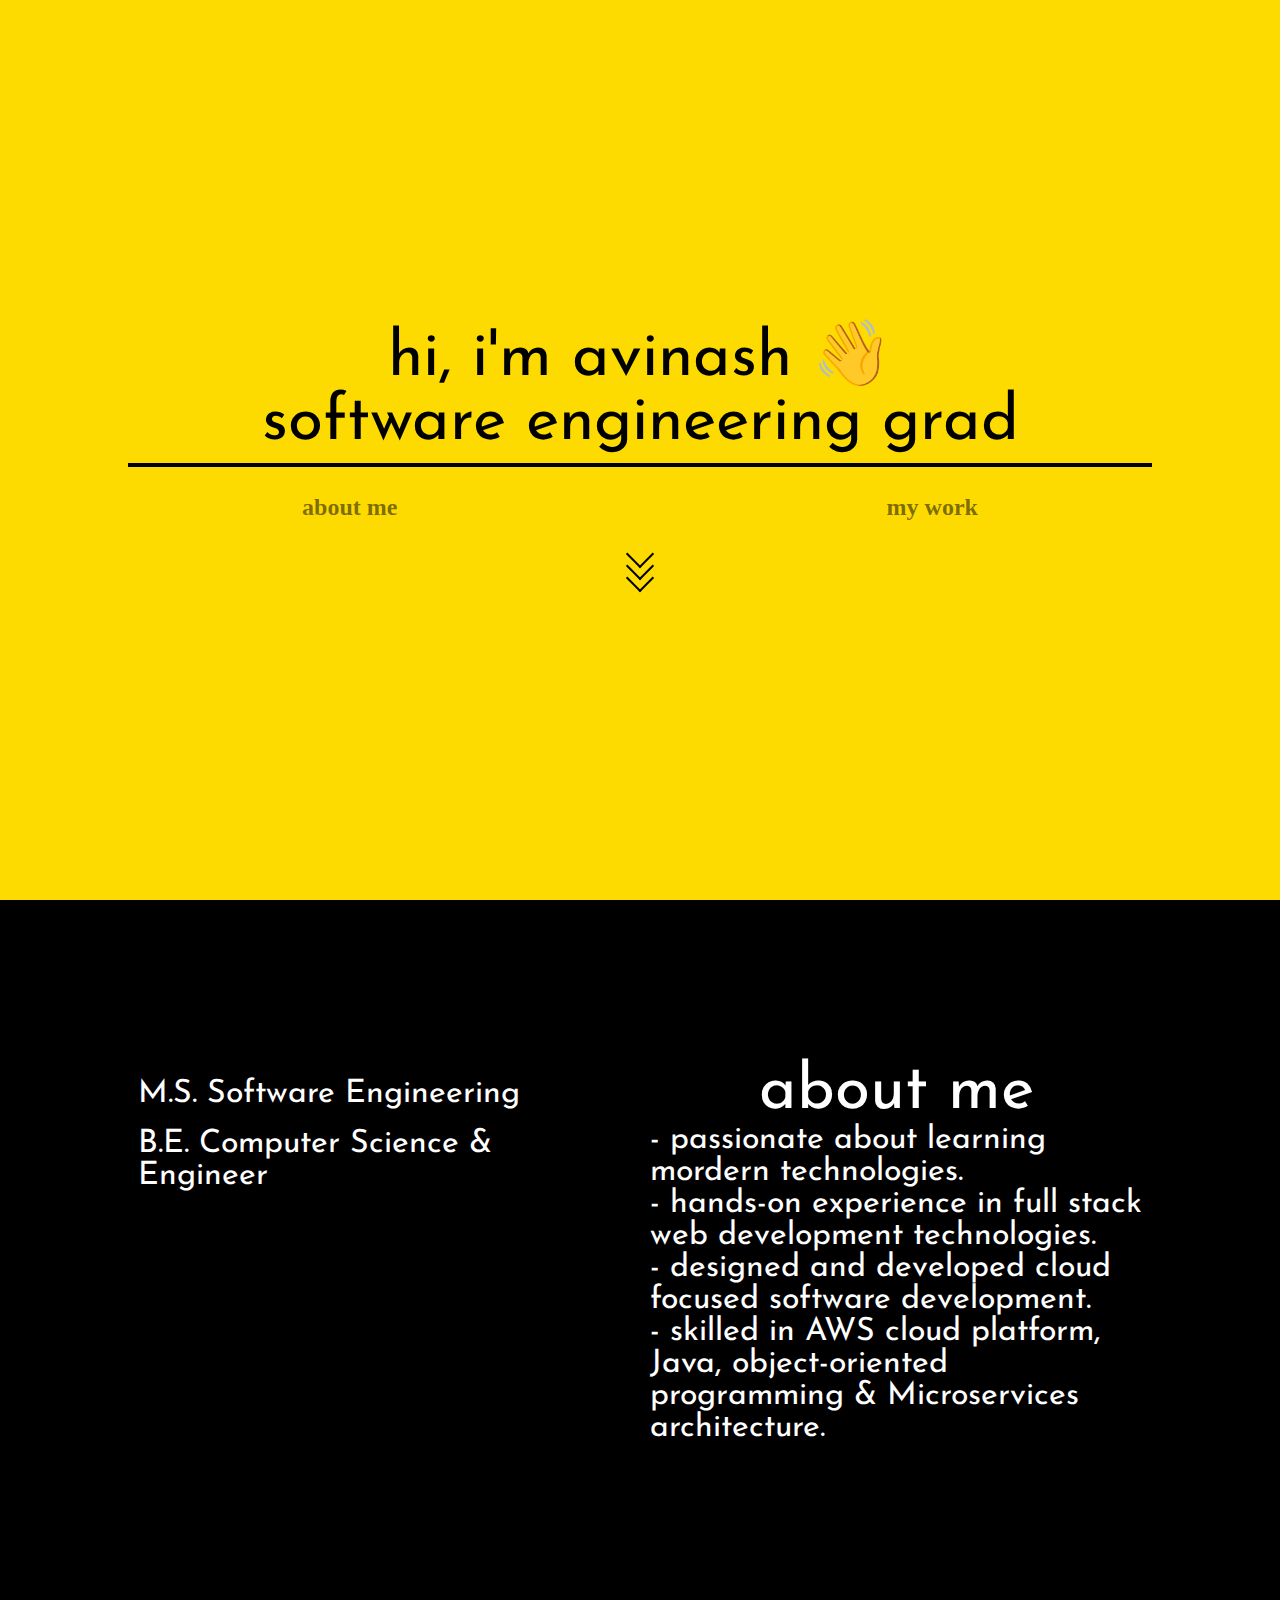
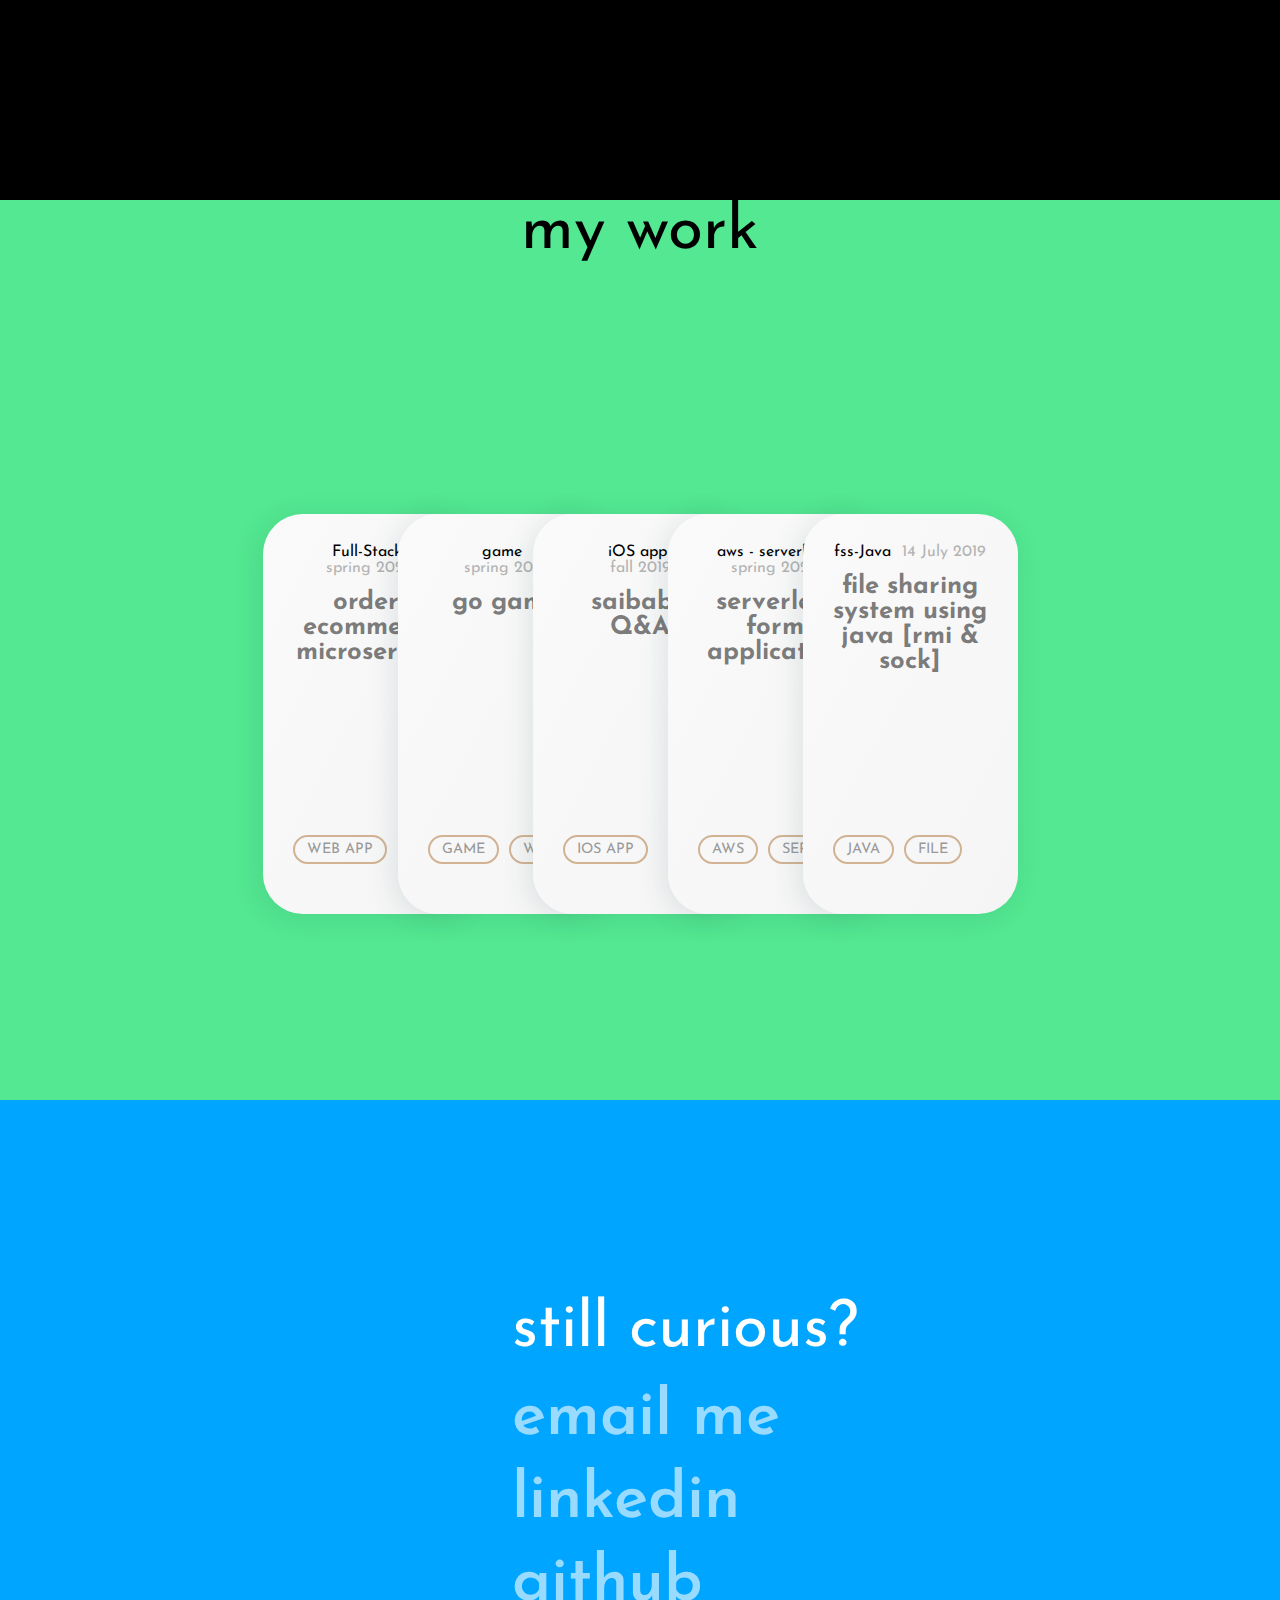
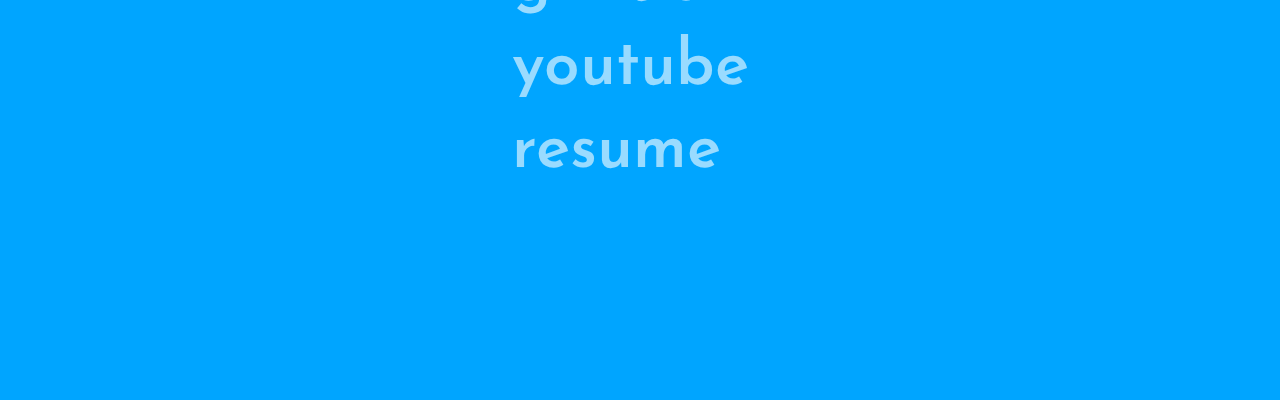
==== home.html @ 67ce498a "Add files via upload" ====
<!DOCTYPE html>
<html xmlns="http://www.w3.org/1999/xhtml">

<head>
	<meta http-equiv="Content-Type" content="text/html; charset=utf-8" />
	<title>Avi's portfolio</title>
	<meta name="author" content="Avinash" />
	<meta name="description" content="Avi's Portfolio" />
	<meta name="keywords"  content="fullpage,software engineer, portfolio, Avi" />
	<meta name="Resource-type" content="Document" />

  <link rel="stylesheet" type="text/css" href="dist/fullpage.css" />
  <link rel="stylesheet" type="text/css" href="main.css" />
  <link href="https://fonts.googleapis.com/css?family=Josefin+Sans:400,600,700&display=swap" rel="stylesheet">


  <!-- TODO -->
  <!-- Add Google Tag Manager or Google Analytics Tags -->
  <!-- Add Social Meta Tags  -->

  <link rel='icon' href='avi.ico' type='image/x-icon'/>

	<!--[if IE]>
		<script type="text/javascript">
			 var console = { log: function() {} };
		</script>
	<![endif]-->
</head>
<body>

<div id="fullpage">
	<div class="section " id="section0">
		<div class="dark">
      <h1>hi, i'm avinash 👋 <br>
        software engineering grad
      </h1>
     <hr>
     <h2 class="alignleft"><a href="#section2">about me</a></h2>
     <h2 class="alignright"><a href="#section3">my work</a></h2>
    </div>
    
    <a href="#section4">
      <div class="box">
        <span></span>
        <span></span>
        <span></span>
      </div>
    </a>
	</div>
	<div class="section" id="section2">
		<div>
      <div class="row">
        <div class="column">
          <a><img src="14_Original.jpg" alt=""></a> <br>
          <h4>M.S. Software Engineering</h4><br>
          <h4>B.E. Computer Science & Engineer</h4>
        </div> 
        <div class="column"">
          <h1>about me</h1> <br>
          <h4>- passionate about learning mordern technologies.<br> 
              - hands-on experience in full stack web development technologies.<br>
            - designed and developed cloud focused software development.<br>
             - skilled in AWS cloud platform, Java, object-oriented programming & Microservices architecture. 
          </h4>
        </div>
      </div>
		</div>
  </div>
  <div class="section" id="section3">
    <div class="dark">
      <h1> my work </h1>
      <div class="cards">

        <div class="card">
          <div class="card-info">
            <span>Full-Stack</span> <br>
            <span>spring 2020</span>
          </div>
      
          <div class="card-heading">
            <a href="https://github.com/Avinash-Murugappan/Ecommerce-Order-Microservice-application" target="_blank">order-ecommerce microservice</a>
          </div>
      
          <div class="card-tags">
            <div class="card-tag">Web App</div>
          </div>
        </div>
      
        <div class="card">
          <div class="card-info">
            <span>game</span> <br>
            <span>spring 2019</span>
          </div>
      
          <div class="card-heading">
            <a href="https://github.com/Avinash-Murugappan/Go-Game-Web" target="_blank">go game</a>
          </div>
      
          <div class="card-tags">
            <div class="card-tag">game</div>
            <div class="card-tag">web app</div>
          </div>
        </div>
      
        <div class="card">
          <div class="card-info">
            <span>iOS app</span> <br>
            <span>fall 2019</span>
          </div>
      
          <div class="card-heading">
            <a href="https://abubakersaeed.netlify.app/designs/d3-radio-buttons" target="_blank">saibaba Q&A</a>
          </div>
      
          <div class="card-tags">
            <div class="card-tag">iOS app</div>
          </div>
        </div>
      
        <div class="card">
          <div class="card-info">
            <span>aws - serverless </span> <br>
            <span>spring 2020</span>
          </div>
      
          <div class="card-heading">
            <a href="https://github.com/Avinash-Murugappan/AWS-APIGateWay-Lambda-DynamoDB" target="_blank">serverless form application</a>
          </div>
      
          <div class="card-tags">
            <div class="card-tag">aws</div>
            <div class="card-tag">serverless</div>
          </div>
        </div>
      
        <div class="card">
          <div class="card-info">
            <span>fss-Java</span>
            <span>14 July 2019</span>
          </div>
      
          <div class="card-heading">
            <a href="https://github.com/Avinash-Murugappan/FSS-Using-Java-sockets" target="_blank">file sharing system using java [rmi & sock]</a>
          </div>
      
          <div class="card-tags">
            <div class="card-tag">java</div>
            <div class="card-tag">file</div>
          </div>
        </div>
      
        
      </div>
      </div>
    </div>
 
  <div class="section" id="section4">
    <div>
      <div class="socials">
        <h1 class="social_header"> still curious? </h1> <br>
     
        <h1> <a href="mailto:avinash90006@gmail.com?Subject=Hi%20from%20your%20website" target="_top" title="shoot me an email">email me</a></h1><br>

        <h1><a href="https://www.linkedin.com/in/avinash-a-murugappan-73b901164/" target="__blank" title="find me on linkedin">linkedin </a></h1> <br>

        <h1><a href="https://github.com/Avinash-Murugappan" target="__blank" title="read my quora">github </a></h1> <br>

        <h1><a href="https://www.youtube.com/user/drogbaavinash/featured?view_as=subscriber" target="__blank" title="grab some popcorn">
        youtube </a> </h1> <br>

        <h1><a href="Resume_Avinash.pdf" target="__blank" title="scan my resume">resume </a></h1> <br>
      </div>
    </div>

  </div>
</div>

<script type="text/javascript" src="dist/fullpage.js"></script>
<script src="dist/fitty.min.js"></script>

<!-- optimizes the loading of the page -->
<script defer>
  fitty('h1', {
      minSize: 32,
      maxSize: 64
    });
</script>
<script type="text/javascript">
    var myFullpage = new fullpage('#fullpage', {
        anchors: ['about','youtube', 'writing', 'social'],
        sectionsColor: ['#FDDB00', '#000000', '#53E891', '#00A5FF'],
        scrollBar: true,
        scrollingSpeed: 600
    });
</script>


</body>
</html>
---- dist/fullpage.css ----
/*!
 * fullPage 3.0.7
 * https://github.com/alvarotrigo/fullPage.js
 *
 * @license GPLv3 for open source use only
 * or Fullpage Commercial License for commercial use
 * http://alvarotrigo.com/fullPage/pricing/
 *
 * Copyright (C) 2018 http://alvarotrigo.com/fullPage - A project by Alvaro Trigo
 */
html.fp-enabled,
.fp-enabled body {
    margin: 0;
    padding: 0;
    overflow:hidden;

    /*Avoid flicker on slides transitions for mobile phones #336 */
    -webkit-tap-highlight-color: rgba(0,0,0,0);
}
.fp-section {
    position: relative;
    -webkit-box-sizing: border-box; /* Safari<=5 Android<=3 */
    -moz-box-sizing: border-box; /* <=28 */
    box-sizing: border-box;
}
.fp-slide {
    float: left;
}
.fp-slide, .fp-slidesContainer {
    height: 100%;
    display: block;
}
.fp-slides {
    z-index:1;
    height: 100%;
    overflow: hidden;
    position: relative;
    -webkit-transition: all 0.3s ease-out; /* Safari<=6 Android<=4.3 */
    transition: all 0.3s ease-out;
}
.fp-section.fp-table, .fp-slide.fp-table {
    display: table;
    table-layout:fixed;
    width: 100%;
}
.fp-tableCell {
    display: table-cell;
    vertical-align: middle;
    width: 100%;
    height: 100%;
}
.fp-slidesContainer {
    float: left;
    position: relative;
}
.fp-controlArrow {
    -webkit-user-select: none; /* webkit (safari, chrome) browsers */
    -moz-user-select: none; /* mozilla browsers */
    -khtml-user-select: none; /* webkit (konqueror) browsers */
    -ms-user-select: none; /* IE10+ */
    position: absolute;
    z-index: 4;
    top: 50%;
    cursor: pointer;
    width: 0;
    height: 0;
    border-style: solid;
    margin-top: -38px;
    -webkit-transform: translate3d(0,0,0);
    -ms-transform: translate3d(0,0,0);
    transform: translate3d(0,0,0);
}
.fp-controlArrow.fp-prev {
    left: 15px;
    width: 0;
    border-width: 38.5px 34px 38.5px 0;
    border-color: transparent #fff transparent transparent;
}
.fp-controlArrow.fp-next {
    right: 15px;
    border-width: 38.5px 0 38.5px 34px;
    border-color: transparent transparent transparent #fff;
}
.fp-scrollable {
    overflow: hidden;
    position: relative;
}
.fp-scroller{
    overflow: hidden;
}
.iScrollIndicator{
    border: 0 !important;
}
.fp-notransition {
    -webkit-transition: none !important;
    transition: none !important;
}
#fp-nav {
    position: fixed;
    z-index: 100;
    margin-top: -32px;
    top: 50%;
    opacity: 1;
    -webkit-transform: translate3d(0,0,0);
}
#fp-nav.fp-right {
    right: 17px;
}
#fp-nav.fp-left {
    left: 17px;
}
.fp-slidesNav{
    position: absolute;
    z-index: 4;
    opacity: 1;
    -webkit-transform: translate3d(0,0,0);
    -ms-transform: translate3d(0,0,0);
    transform: translate3d(0,0,0);
    left: 0 !important;
    right: 0;
    margin: 0 auto !important;
}
.fp-slidesNav.fp-bottom {
    bottom: 17px;
}
.fp-slidesNav.fp-top {
    top: 17px;
}
#fp-nav ul,
.fp-slidesNav ul {
  margin: 0;
  padding: 0;
}
#fp-nav ul li,
.fp-slidesNav ul li {
    display: block;
    width: 14px;
    height: 13px;
    margin: 7px;
    position:relative;
}
.fp-slidesNav ul li {
    display: inline-block;
}
#fp-nav ul li a,
.fp-slidesNav ul li a {
    display: block;
    position: relative;
    z-index: 1;
    width: 100%;
    height: 100%;
    cursor: pointer;
    text-decoration: none;
}
#fp-nav ul li a.active span,
.fp-slidesNav ul li a.active span,
#fp-nav ul li:hover a.active span,
.fp-slidesNav ul li:hover a.active span{
    height: 12px;
    width: 12px;
    margin: -6px 0 0 -6px;
    border-radius: 100%;
 }
#fp-nav ul li a span,
.fp-slidesNav ul li a span {
    border-radius: 50%;
    position: absolute;
    z-index: 1;
    height: 4px;
    width: 4px;
    border: 0;
    background: #333;
    left: 50%;
    top: 50%;
    margin: -2px 0 0 -2px;
    -webkit-transition: all 0.1s ease-in-out;
    -moz-transition: all 0.1s ease-in-out;
    -o-transition: all 0.1s ease-in-out;
    transition: all 0.1s ease-in-out;
}
#fp-nav ul li:hover a span,
.fp-slidesNav ul li:hover a span{
    width: 10px;
    height: 10px;
    margin: -5px 0px 0px -5px;
}
#fp-nav ul li .fp-tooltip {
    position: absolute;
    top: -2px;
    color: #fff;
    font-size: 14px;
    font-family: arial, helvetica, sans-serif;
    white-space: nowrap;
    max-width: 220px;
    overflow: hidden;
    display: block;
    opacity: 0;
    width: 0;
    cursor: pointer;
}
#fp-nav ul li:hover .fp-tooltip,
#fp-nav.fp-show-active a.active + .fp-tooltip {
    -webkit-transition: opacity 0.2s ease-in;
    transition: opacity 0.2s ease-in;
    width: auto;
    opacity: 1;
}
#fp-nav ul li .fp-tooltip.fp-right {
    right: 20px;
}
#fp-nav ul li .fp-tooltip.fp-left {
    left: 20px;
}
.fp-auto-height.fp-section,
.fp-auto-height .fp-slide,
.fp-auto-height .fp-tableCell{
    height: auto !important;
}

.fp-responsive .fp-auto-height-responsive.fp-section,
.fp-responsive .fp-auto-height-responsive .fp-slide,
.fp-responsive .fp-auto-height-responsive .fp-tableCell {
    height: auto !important;
}

/*Only display content to screen readers*/
.fp-sr-only{
    position: absolute;
    width: 1px;
    height: 1px;
    padding: 0;
    overflow: hidden;
    clip: rect(0, 0, 0, 0);
    white-space: nowrap;
    border: 0;
}
---- main.css ----
/* Style for our header texts
	* --------------------------------------- */
	h1{
		font-size: 5em;
    font-family: 'Josefin Sans', helvetica, arial, sans-serif;
    font-weight: 400;
		color: #fff;
		margin:0;
  }
  h4{
    font-size: 2em;
    font-family: 'Josefin Sans', helvetica, arial, sans-serif;
    font-weight: 400;
		color: #fff;
    margin:0;
    text-align: left;
    
  }
  hr{
    border: 2px solid black;
  }

  .dark h1 {
    color: black;
  }

  .socials {
    text-align: left !important;
    padding: 0vh 30vw;
  }

  .social_header {
    padding-bottom: 1.5rem;
  }

  .socials h1:not(.social_header) {
    padding-bottom: 1.2rem;
  }

  a {
    text-decoration: none;
    color: rgba(255,255,255,0.6);
    font-weight: 600;
  }

  .dark a {
    color: rgba(0, 0, 0, 0.521) !important;
    font-weight: bold;
  }

  a:hover, a:active {
    color: rgba(0,0,0,0.5) !important;
  }

	/* Centered texts in each section
	* --------------------------------------- */
	#section0, #section1, #section2, #section3, #section4{
    text-align:center;
    align-content: center;
    padding: 0px 10vw;
  }

  .alignleft {
    float: left;
    margin-left: 17%;
  }
  .alignright {
    float: right;
    margin-right: 17%;
  }

 
  /*-------*/

  .box span {
    width: 20px;
    height: 20px;
    display: block;
    border-right: 2px solid black;
    border-bottom: 2px solid black;
    transform: rotate(45deg);
    margin: -4px;
    animation: animate 2s infinite;
  }
  
  .box span:nth-child(2) {
    animation-delay: -0.2s;
  }
  
  .box span:nth-child(3) {
    animation-delay: -0.4s;
  }
  
  @keyframes animate {
    0% {
      opacity: 0;
    }
    50% {
      opacity: 1;
      transform: rotate(45deg) translate(10px, 10px);
    }
    100% {
      opacity: 0;
    }
  }

  .box{
    display: flex;
    flex-direction: column;
    align-items: center;
    justify-content: center;
    margin-top: 8%;
   
  }

  .column {
    float: left;
    width: 50%;
    padding: 10px;
    height: 600px; /* Should be removed. Only for demonstration */
  }
  
  /* Clear floats after the columns */
  .row:after {
    content: "";
    display: table;
    clear: both;
  }
  * {
    box-sizing: border-box;
  }
  img{
    max-width: 100%;
    max-height: 100%;
    display: block; /* remove extra space below image */
}

  /* CARDS */
/* ================================================================================= */
.cards {
  display: flex;
  align-items: center;
  padding: 40px;
  overflow-x: scroll;
  min-height: 100vh;
}

.card {
  min-width: 215px;
  max-width: 215px;
  height: 400px;
  margin-left: -80px;
  border-radius: 40px;
  padding: 30px;

  box-shadow: -4px 4px 26px 2px hsla(184, 50%, 20%, .1);
  background: linear-gradient(to right bottom, hsl(0, 0%, 98%), hsl(0, 0%, 96%));

  transition: all .3s;
  position: relative;
}

.card:first-child {
  margin-left: 0;
}

.card:hover,
.card:focus-within {
  transform: translateY(-20px)
}

.card:hover+.card,
.card:focus-within+.card {
  transform: translateX(80px);
}

.card-info {
  margin-bottom: 14px;
}

.card-info>span:first-child {
  margin-right: 6px;
}

.card-grad--video {
  color: transparent;
  background: linear-gradient(to right, hsl(91, 96%, 50%), hsl(159, 96%, 50%));
  background-clip: text;
}

.card-grad--shot {
  color: transparent;
  background: linear-gradient(to right, hsl(294, 96%, 50%), hsl(201, 96%, 50%));
  background-clip: text;
}

.card-info>span:last-child {
  color: hsl(0, 0%, 70%);
}

.card-heading {
  font-size: 1.6em;
}

.card-heading a:link {
  color: hsl(30, 50%, 40%);
  font-weight: bold;
  text-decoration: none;
}

.card-tags {
  display: flex;

  position: absolute;
  bottom: 50px;
  left: 30px;
}

.card-tag {
  color: hsl(0, 0%, 60%);
  padding: 5px 12px;
  border: 2px solid hsl(30, 40%, 70%);
  border-radius: 100px;
  text-transform: uppercase;
  margin-right: 10px;
  font-size: .9em;
}

/* ABS */
/* ================================================================================= */
.abs-site-link {
  position: fixed;
  bottom: 20px;
  left: 20px;
  color: hsla(0, 0%, 0%, .6);
  font-size: 16px;
  font-family: -apple-system, BlinkMacSystemFont, 'Segoe UI', Roboto, Oxygen, Ubuntu, Cantarell, 'Open Sans', 'Helvetica Neue', sans-serif;
}

.abs-profiles {
  position: fixed;
  right: 20px;
  bottom: 20px;
}

.abs-profiles a {
  display: inline-block;
  margin-left: 6px;
}


#section3 {
  display: grid;
  place-content: center;
  min-height: 100vh;
  font-family: "Josefin Sans", -apple-system, BlinkMacSystemFont, 'Segoe UI', sans-serif;
  margin: 0;
}
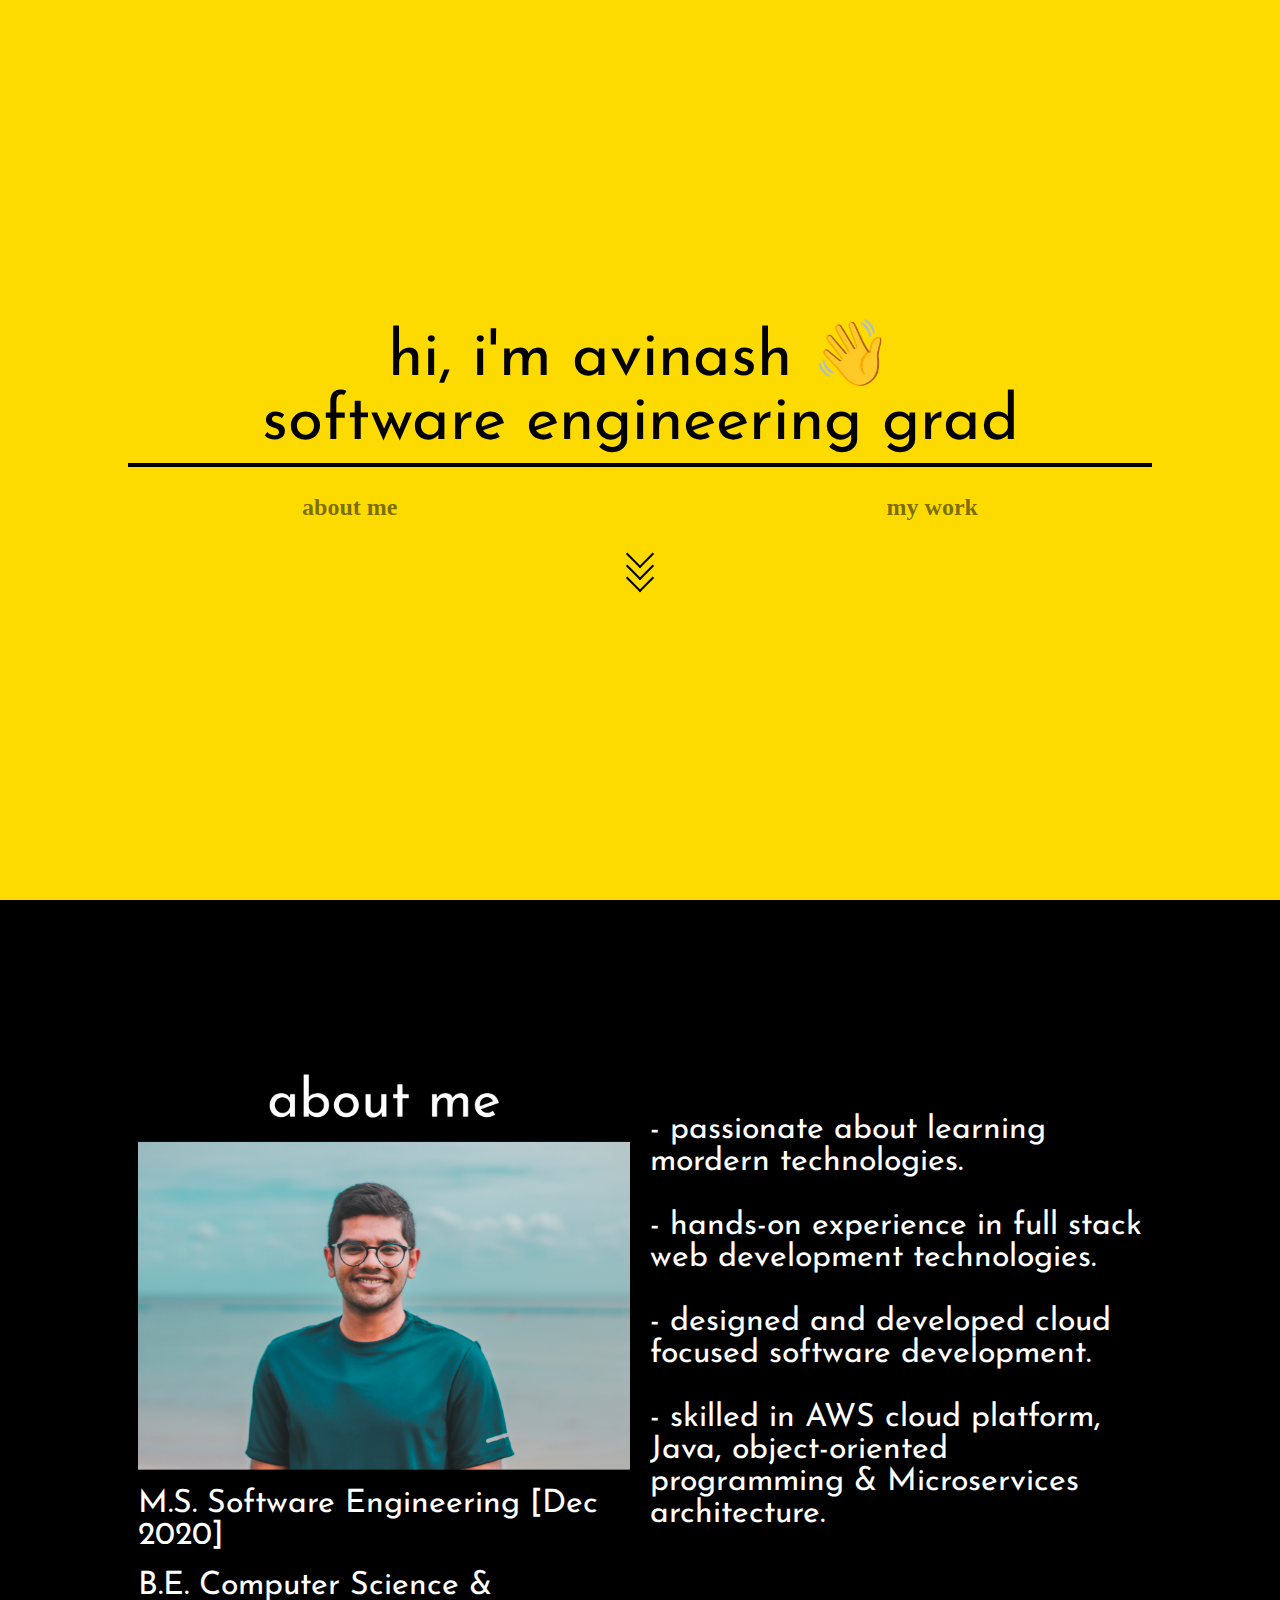
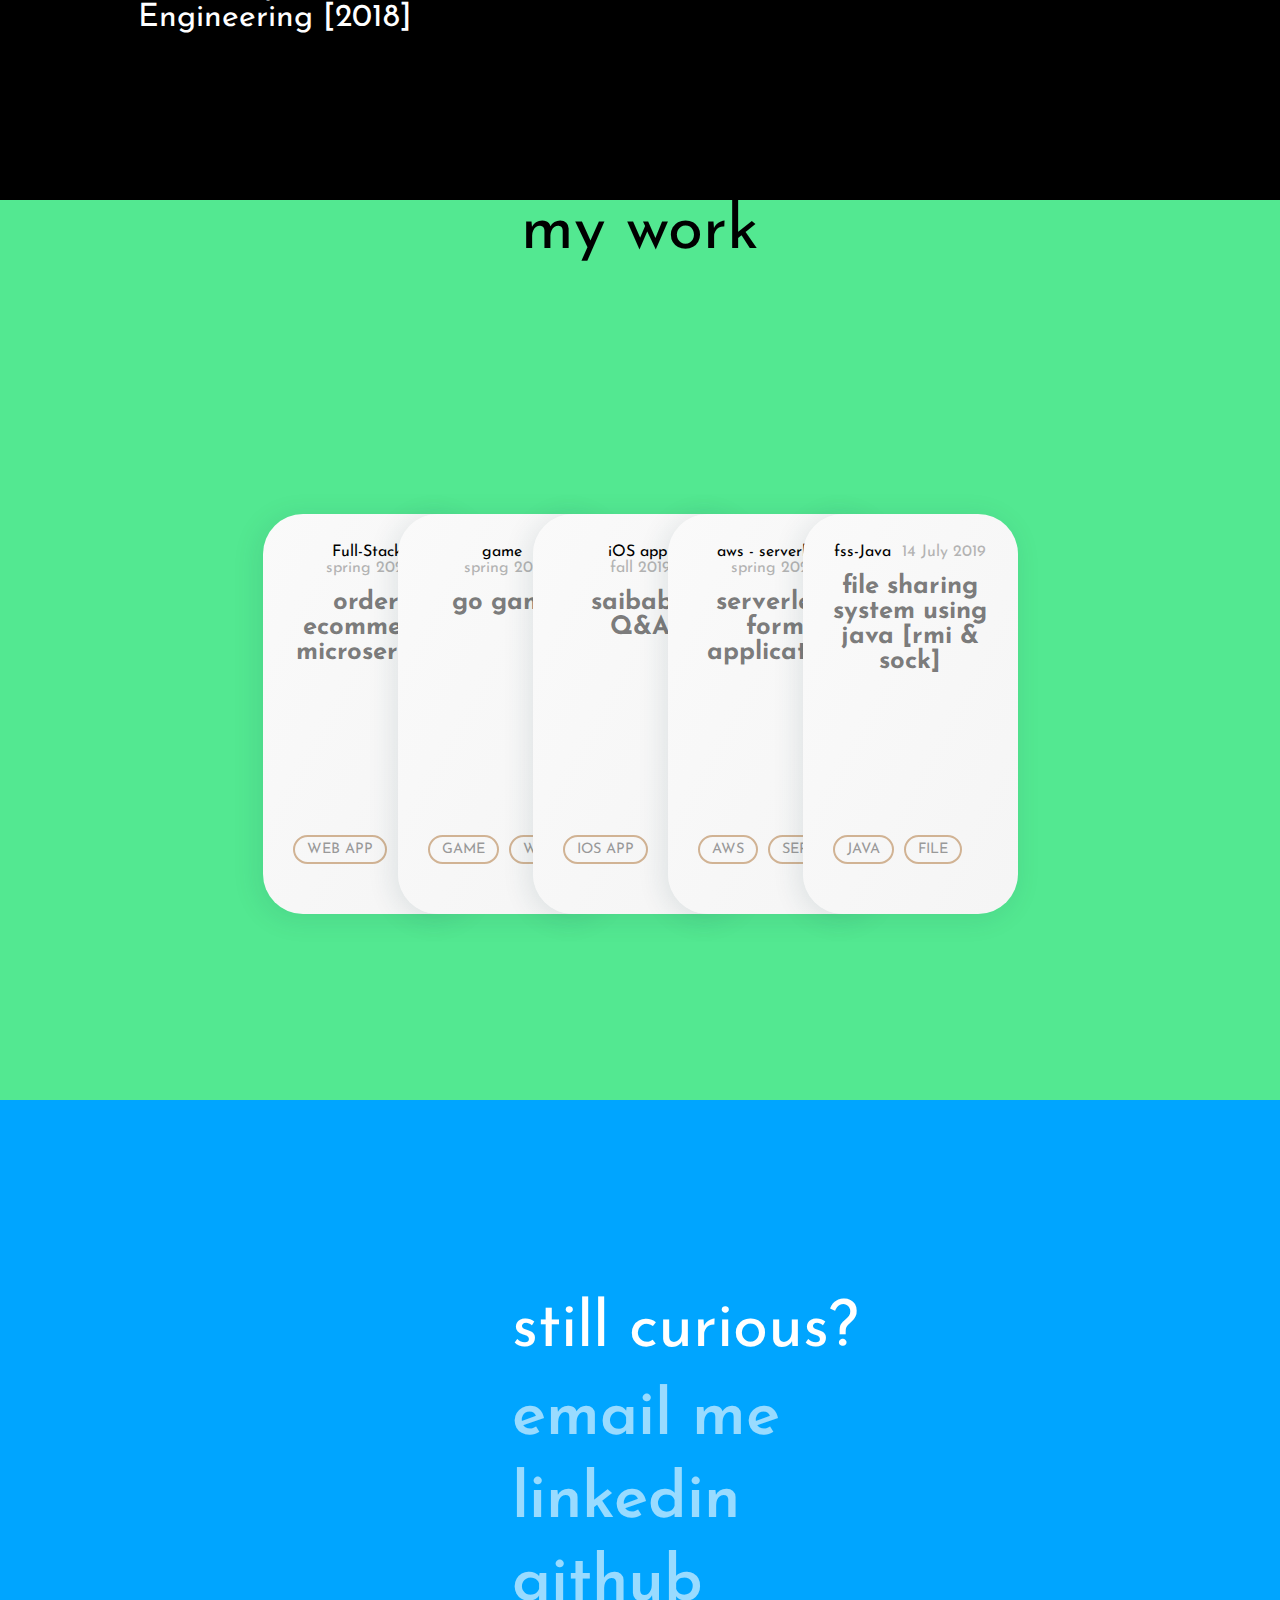
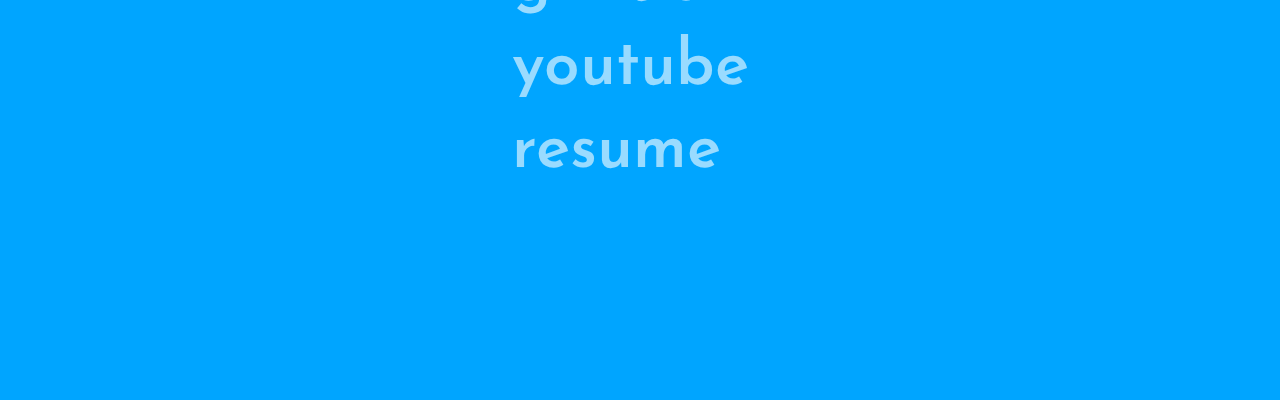
==== commit 45d14146: "Add files via upload" ====
--- a/home.html
+++ b/home.html
@@ -39,7 +39,7 @@
      <h2 class="alignright"><a href="#section3">my work</a></h2>
     </div>
     
-    <a href="#section4">
+    <a href="#section2">
       <div class="box">
         <span></span>
         <span></span>
@@ -51,15 +51,15 @@
 		<div>
       <div class="row">
         <div class="column">
-          <a><img src="14_Original.jpg" alt=""></a> <br>
-          <h4>M.S. Software Engineering</h4><br>
-          <h4>B.E. Computer Science & Engineer</h4>
+          <a><img src="pic.png" alt=""></a> <br>
+          <h4>M.S. Software Engineering [Dec 2020]</h4><br>
+          <h4>B.E. Computer Science & Engineering [2018]</h4>
         </div> 
         <div class="column"">
-          <h1>about me</h1> <br>
-          <h4>- passionate about learning mordern technologies.<br> 
-              - hands-on experience in full stack web development technologies.<br>
-            - designed and developed cloud focused software development.<br>
+          <br> <br> <br>
+          <h4>- passionate about learning mordern technologies.<br> <br>
+              - hands-on experience in full stack web development technologies.<br> <br>
+            - designed and developed cloud focused software development.<br><br>
              - skilled in AWS cloud platform, Java, object-oriented programming & Microservices architecture. 
           </h4>
         </div>
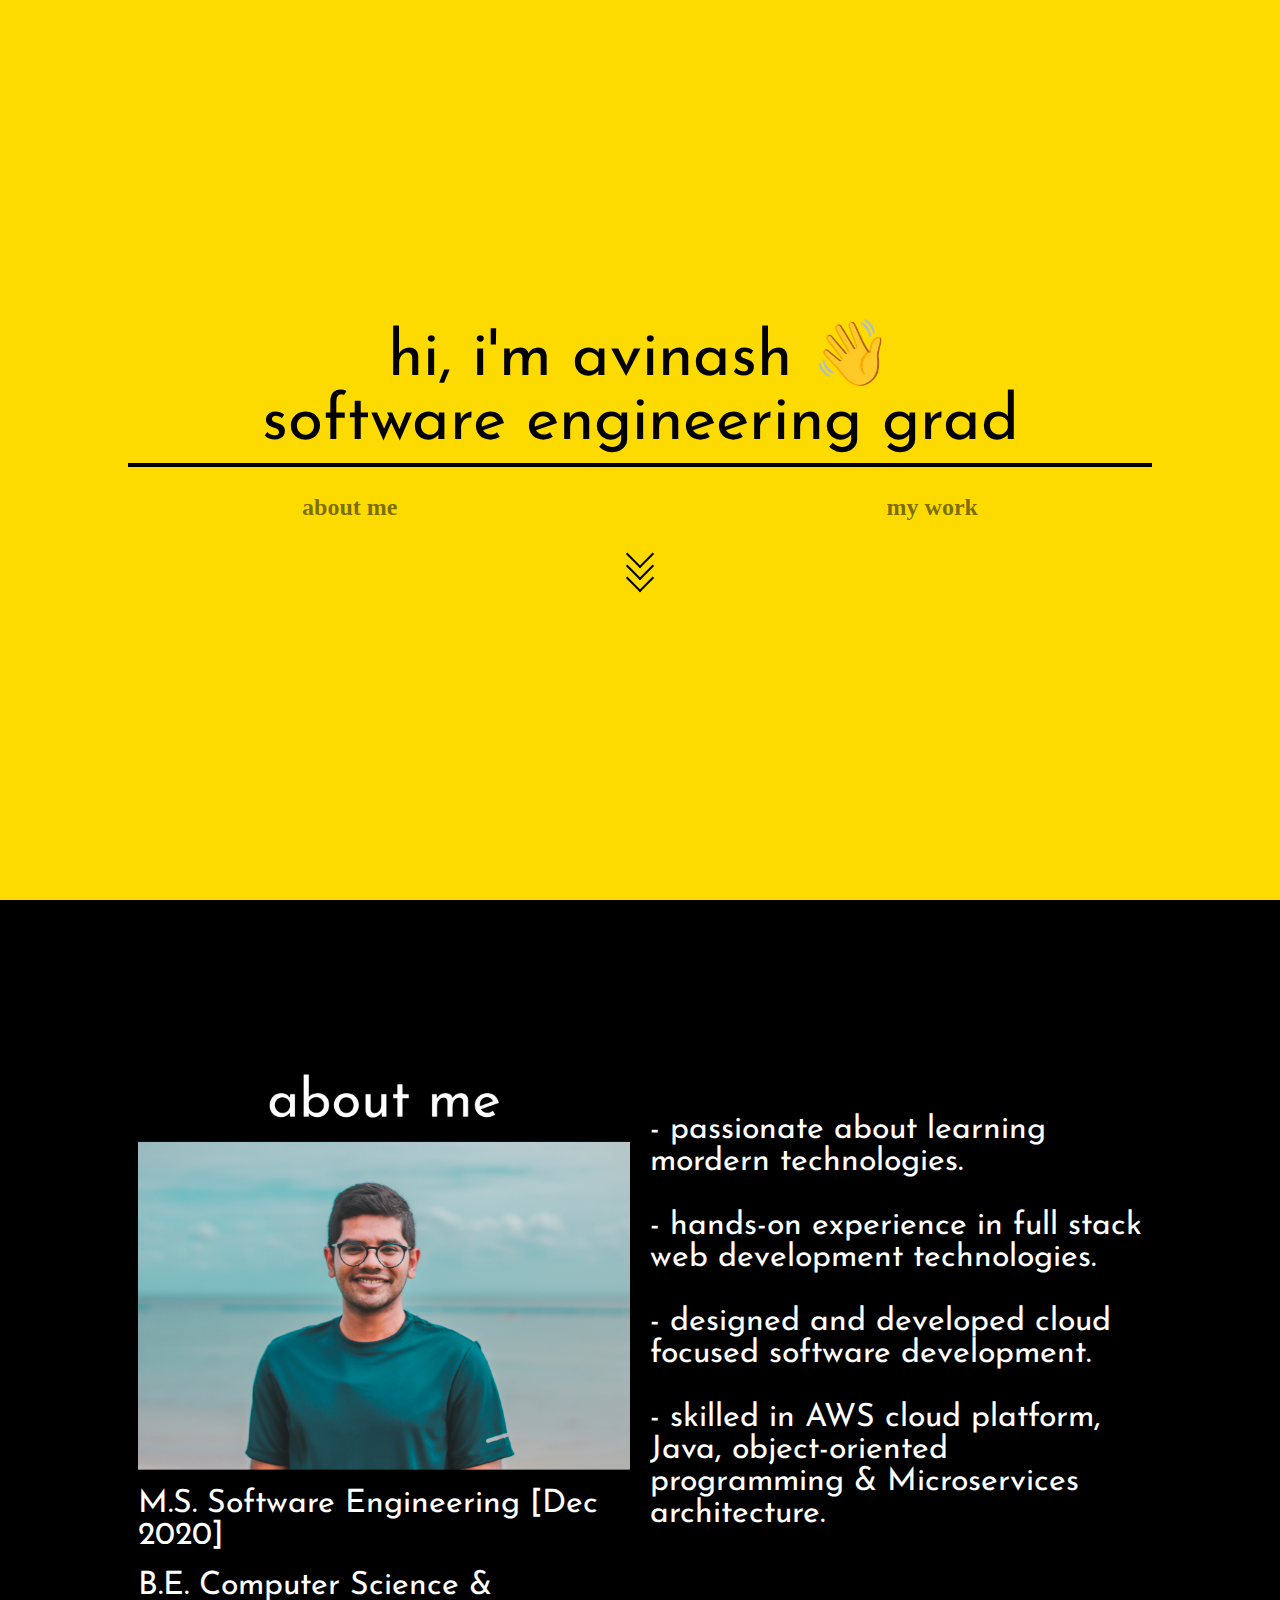
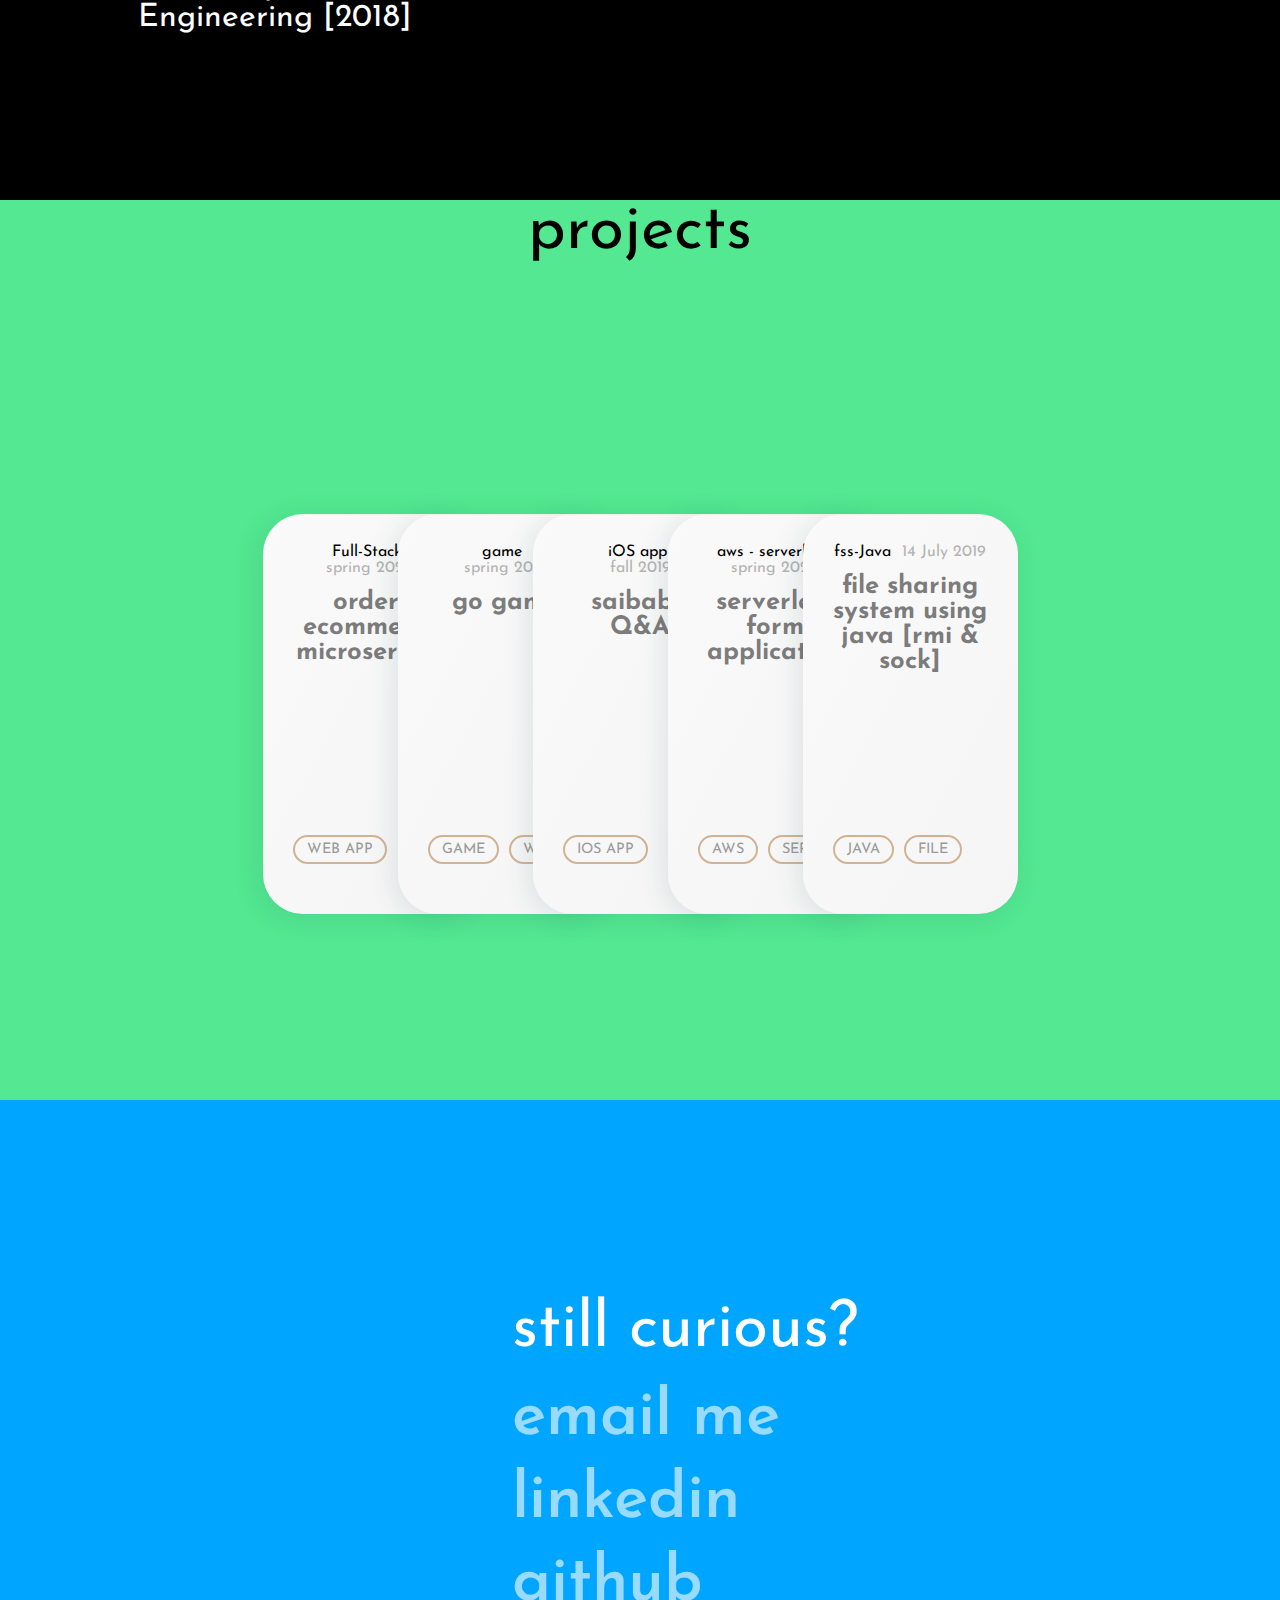
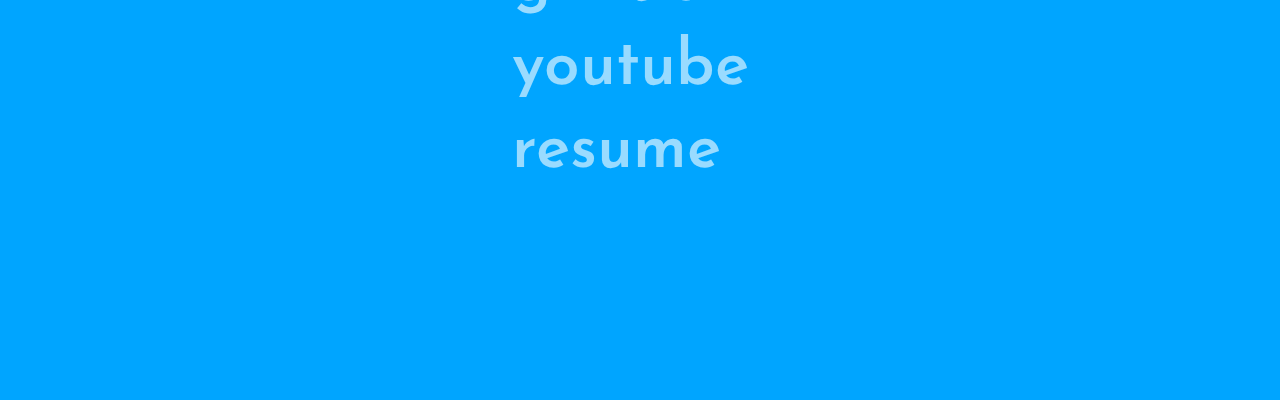
==== commit 5b9416bf: "Update home.html" ====
--- a/home.html
+++ b/home.html
@@ -68,7 +68,7 @@
   </div>
   <div class="section" id="section3">
     <div class="dark">
-      <h1> my work </h1>
+      <h1> projects </h1>
       <div class="cards">
 
         <div class="card">
@@ -196,4 +196,4 @@
 
 
 </body>
-</html>+</html>
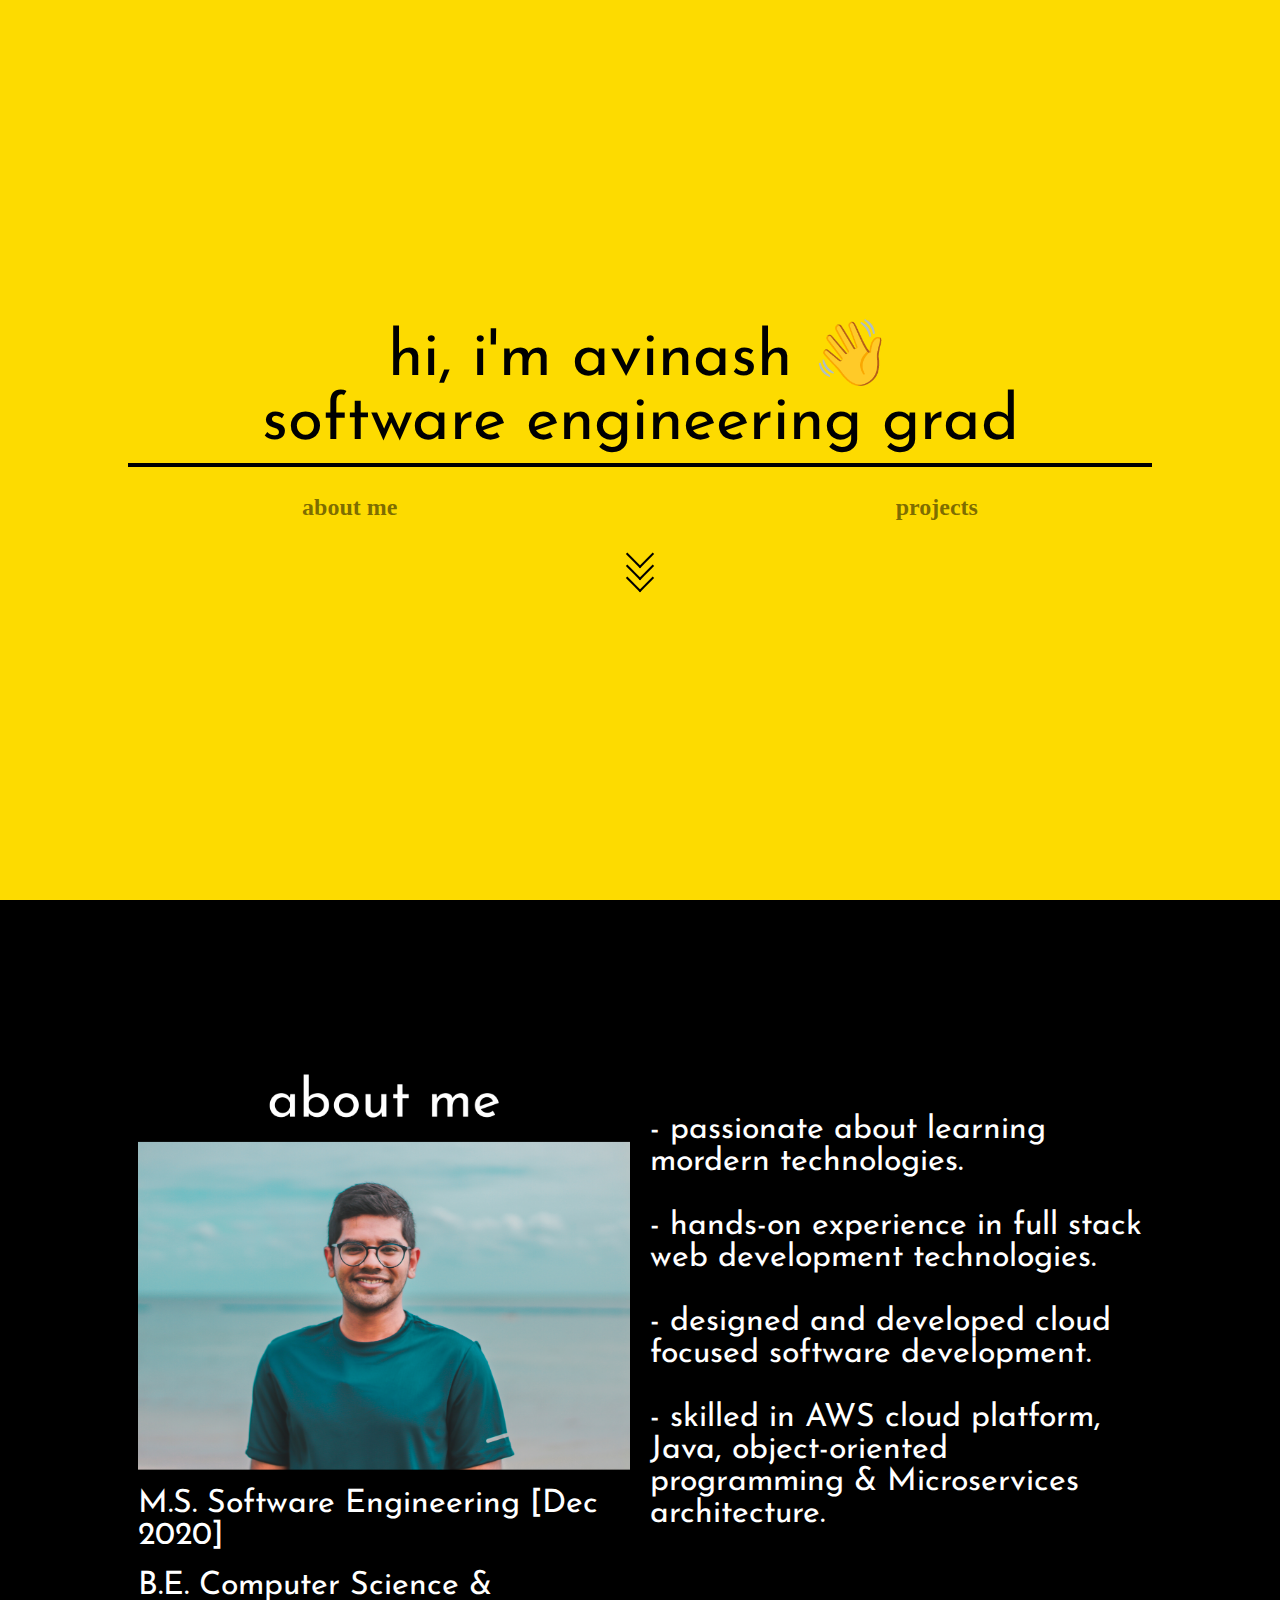
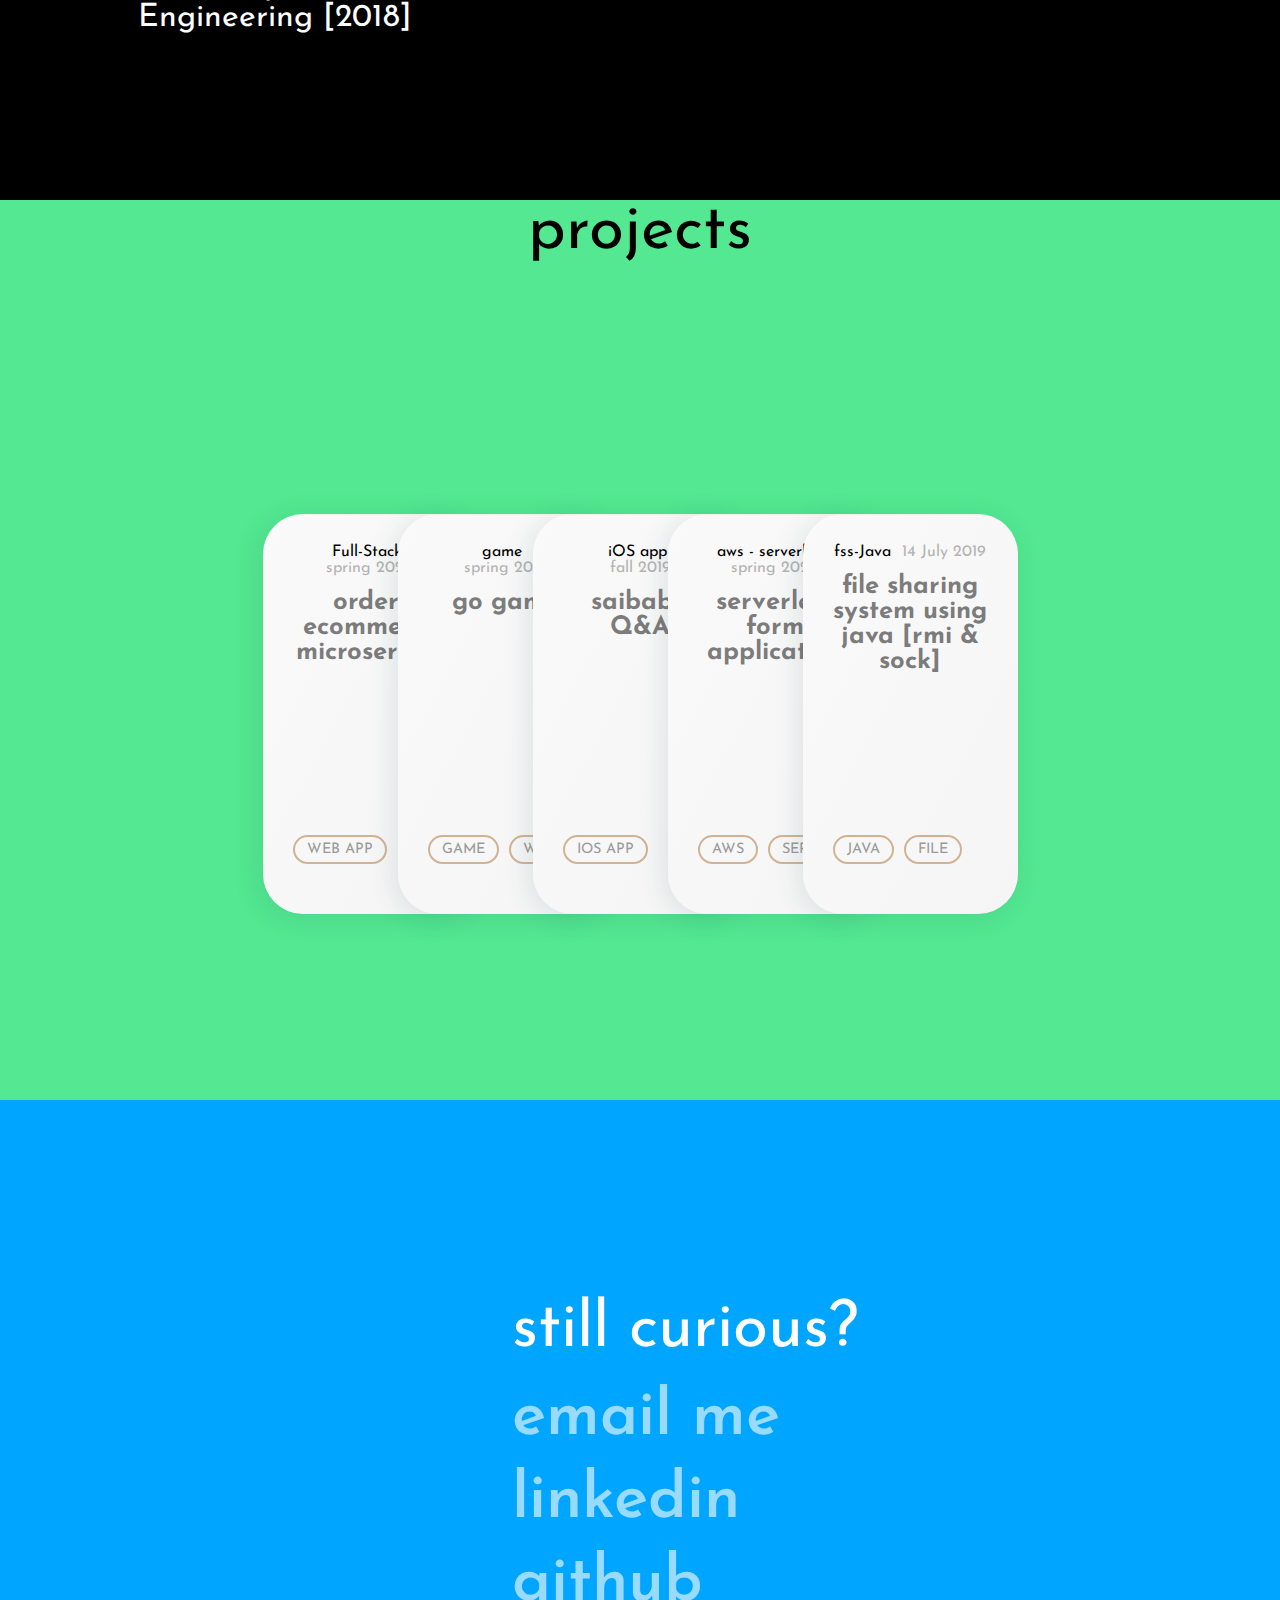
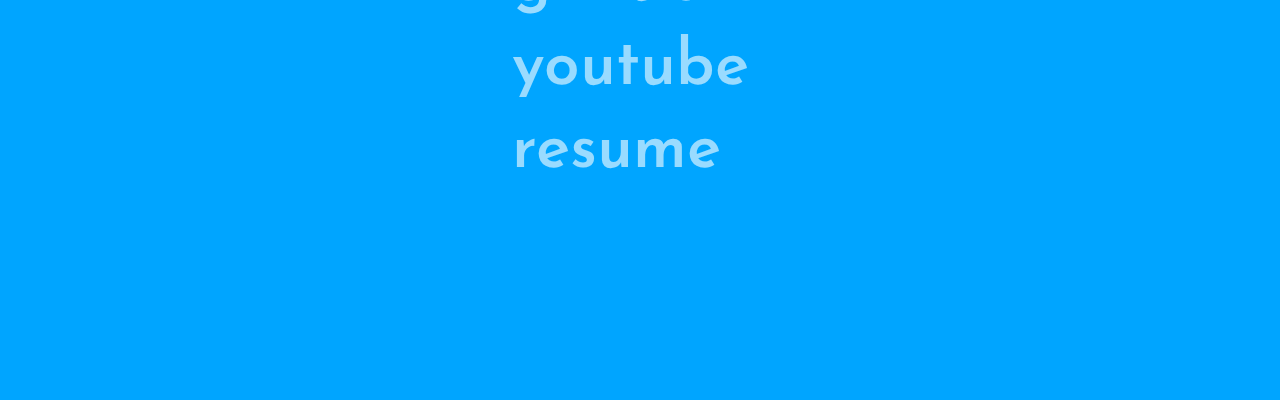
==== commit c2f03f06: "Update home.html" ====
--- a/home.html
+++ b/home.html
@@ -36,7 +36,7 @@
       </h1>
      <hr>
      <h2 class="alignleft"><a href="#section2">about me</a></h2>
-     <h2 class="alignright"><a href="#section3">my work</a></h2>
+     <h2 class="alignright"><a href="#section3">projects</a></h2>
     </div>
     
     <a href="#section2">
